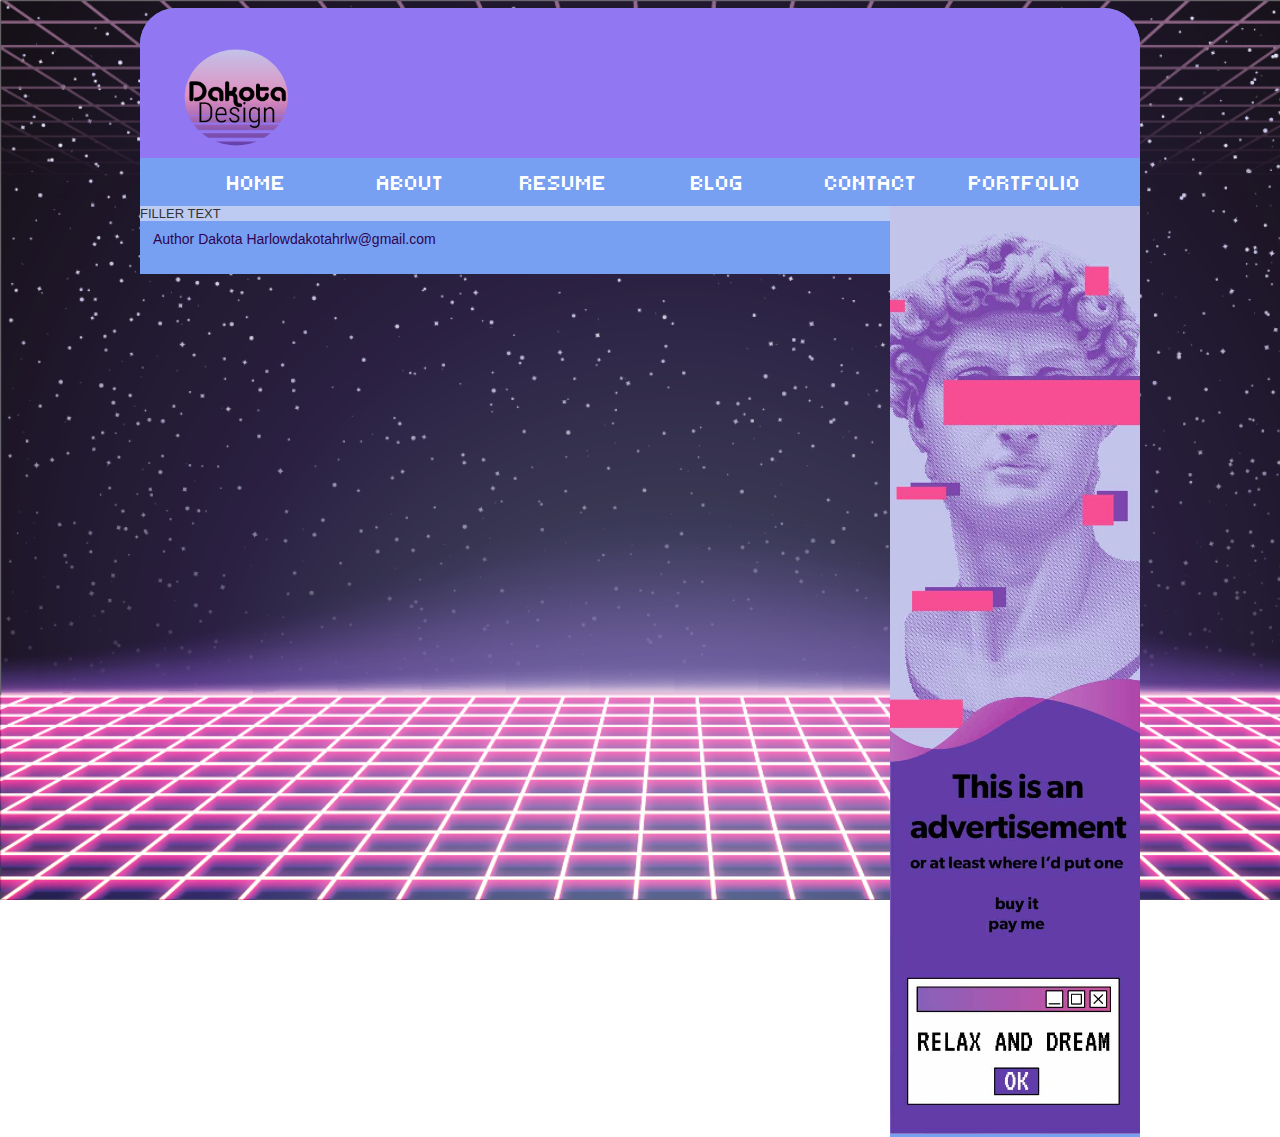
==== index.html @ 226c4175 "Making the links actually work" ====
<!DOCTYPE html>
<html lang="en">
<head>
<title>Home</title>
<link rel="preconnect" href="https://fonts.googleapis.com">
<link rel="preconnect" href="https://fonts.gstatic.com" crossorigin>
<link href="https://fonts.googleapis.com/css2?family=Roboto+Condensed:ital,wght@0,100..900;1,100..900&family=Tiny5&display=swap" rel="stylesheet">
<link rel="stylesheet" type="text/css" href="layout-practice.css"  />
</head>
<body>
    <div id="wrapper">
        <div id="header">
            <img id="logo" src="imgs/dakota-design-logo.png" alt="vaporwave-esque logo says 'Dakota Design'">
      </div>
		
      <div id="navigation">
              <ul>
		<li>HOME </li>
		<li><a href="about me/about me.html" target="_self">ABOUT</a> </li>
		<li><a href="resume/resume.html" target="_self">RESUME</a></li>
        <li><a href="blog/blog.html" target="_self">BLOG</a></li>
        <li><a href="contact/contact.html" target="_self">CONTACT</a></li>
		<li><a href="portfolio/portfolio.html" target="_self">PORTFOLIO</a></li>
      		</ul>
        </div>
        <div id="rightcolumn">
            <img id="ad" src="imgs/adplaceholder-20.jpg" alt="an ad mockup reads 'This is an advertisement, or at least where I'd put one, buy it, pay me' followed by a non clickable button labeled 'relax and dream'" />
				 
        </div>
		
        <div id="content">
          FILLER TEXT
        </div>
      
<footer>
  <p>Author Dakota Harlow<br>
  <a href="mailto:dakotahrlw@gmail.com">dakotahrlw@gmail.com</a></p>
</footer>
		
    </div>
</body>
</html>
---- layout-practice.css ----
body {
    font-family: Verdana, Arial, Helvetica, sans-serif;
    font-size: 13px;
    color:#333;
	background-image: url("imgs/bgimg.png");
	background-repeat: no-repeat;
	background-attachment: fixed;
	background-size: cover;}

p {padding: 10px;
	font-size: 14px;
	display: flex;
    align-items:top;
}

#wrapper {
    margin: 0 auto;
    width: 1000px;
	max-width: 1500px;
	border-top-left-radius: 36px;
	border-top-right-radius: 36px;
}


#header {
    float: left;
    height: 150px;
	width: 1000px;
    background: #9177F2;
	border-top-left-radius: 36px;
	border-top-right-radius: 36px;
}

h1 {
	font-size:36;
	margin: auto;
	width: 300px;
	text-align: center;
}

h2 {font-size: 24;
font-weight: bold;
padding-left: 72px; }

#navigation {
    float: left;
    height: 48px;
    width: 1000px;
    background-color: #77A0F2;	
}

#content {
    float: left;
    background: #BDCBF2;
    width: 750px;
}

#password {
	float: left;
	padding: 24px;
    background: #BDCBF2;
    width: 750px;
}

#rightcolumn {
    background: #77A0F2;
    width: 250px;
    float: right;
}

footer {
	text-align: center;
	padding: 3px;
	background-color: #77a0f2;
	color: #300350;
	border-top-left-radius: 36px;
	border-top-right-radius: 36px;
}

#ad {
	width:inherit;
}


#logo {
	width: 200px;
	height: 160px;
}

#selfie {
	width: 250px;
	height: 250px;
	margin: 12px;
	border-radius: 144px;
}

#resume {
	width: inherit;
}


#navigation ul li {
	list-style: none;
	float: left;
	margin-right: auto;
	margin-left: auto;
	margin-top: 0px;
	color: #FFFFFF;
	letter-spacing: 0px;
	margin-left: auto;
	text-align: center;
	width: 16%;
	transition: all 0.3s linear;
	font-family: "Tiny5", sans-serif;
	font-weight: 400;
	font-style: normal;
	font-size: 22px;
}

#navigation ul li:hover {
	color: #300350;
	cursor: pointer;}

a { color: inherit;
  text-decoration: inherit; 
	}
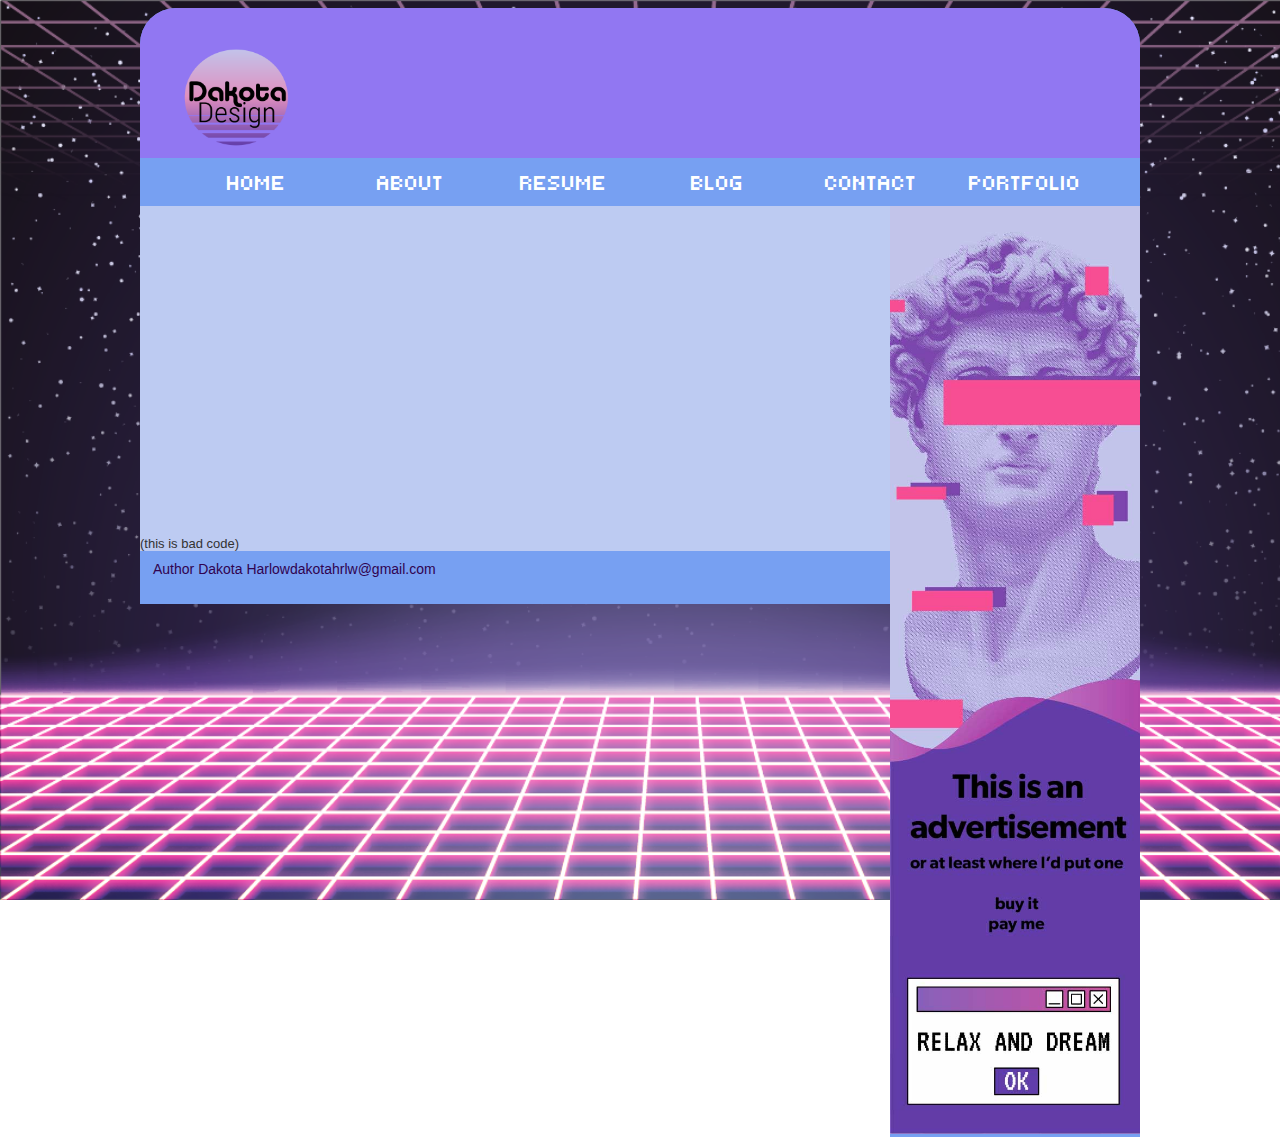
==== commit 80e6d066: "bruh" ====
--- a/index.html
+++ b/index.html
@@ -29,7 +29,7 @@
         </div>
 		
         <div id="content">
-          FILLER TEXT
+          <br><br><br><br><br><br><br><br><br><br><br><br><br><br><br><br><br><br><br><br><br><br>(this is bad code)
         </div>
       
 <footer>
--- a/layout-practice.css
+++ b/layout-practice.css
@@ -2,8 +2,8 @@
 
 
 body {
-    font-family: Verdana, Arial, Helvetica, sans-serif;
     font-size: 13px;
+	font-family: Gotham, "Helvetica Neue", Helvetica, Arial, "sans-serif";
     color:#333;
 	background-image: url("imgs/bgimg.png");
 	background-repeat: no-repeat;
@@ -36,14 +36,17 @@
 
 h1 {
 	font-size:36;
+	font-family: Gotham, "Helvetica Neue", Helvetica, Arial, "sans-serif";
 	margin: auto;
 	width: 300px;
 	text-align: center;
 }
 
-h2 {font-size: 24;
-font-weight: bold;
-padding-left: 72px; }
+h2 {
+	font-size: 24;
+	font-family: Gotham, "Helvetica Neue", Helvetica, Arial, "sans-serif";
+	font-weight: bold;
+	padding-left: 72px; }
 
 #navigation {
     float: left;
@@ -56,13 +59,7 @@
     float: left;
     background: #BDCBF2;
     width: 750px;
-}
-
-#password {
-	float: left;
-	padding: 24px;
-    background: #BDCBF2;
-    width: 750px;
+	
 }
 
 #rightcolumn {
@@ -110,7 +107,6 @@
 	margin-top: 0px;
 	color: #FFFFFF;
 	letter-spacing: 0px;
-	margin-left: auto;
 	text-align: center;
 	width: 16%;
 	transition: all 0.3s linear;
@@ -128,3 +124,57 @@
   text-decoration: inherit; 
 	}
 
+#container {
+	max-width:400px;
+	width:100%;
+	margin:0 auto;
+	position:relative;}
+
+
+form {
+	max-width:300px;
+	margin:50px auto;
+}
+
+.feedback-input {
+  color:white;
+  font-weight:500;
+  font-size: 16px;
+  font-family:Gotham, "Helvetica Neue", Helvetica, Arial, "sans-serif";
+  border-radius: 8px;
+  line-height: 22px;
+  background-color: #E2E8FB;
+  border:2px solid #77A0F2;
+  transition: all 0.3s;
+  padding: 14px;
+  margin-bottom: 12px;
+  width:100%;
+  box-sizing: border-box;
+  outline:0;
+}
+
+.feedback-input:focus { border:2px solid #CC4949; }
+
+textarea {
+  height: 150px;
+  line-height: 150%;
+  resize:vertical;
+  font-family:Gotham, "Helvetica Neue", Helvetica, Arial, "sans-serif";
+}
+
+[type="submit"] {
+  width: 100%;
+  background:#9177F2;
+  border-radius:8px;
+  border:0;
+  cursor:pointer;
+  color:white;
+  font-family: "Tiny5", sans-serif;
+  font-size:24px;
+  padding-top:12px;
+  padding-bottom:12px;
+  transition: all 0.3s;
+  margin-top:-4px;
+  font-weight:700;
+}
+[type="submit"]:hover { background:#F52E97; }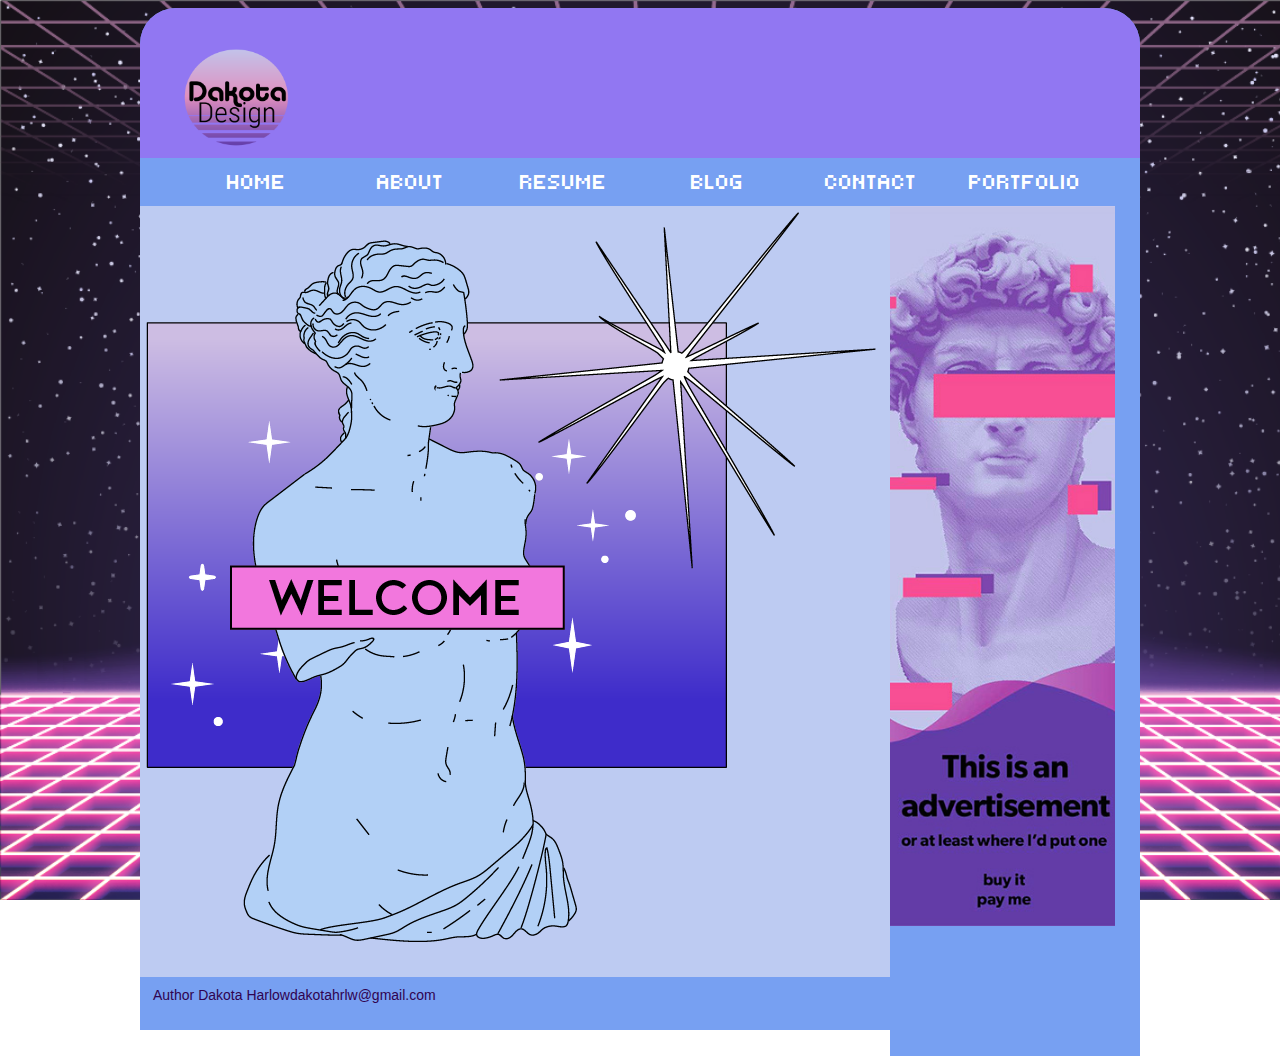
==== commit db449918: "imgs" ====
--- a/index.html
+++ b/index.html
@@ -24,12 +24,12 @@
       		</ul>
         </div>
         <div id="rightcolumn">
-            <img id="ad" src="imgs/adplaceholder-20.jpg" alt="an ad mockup reads 'This is an advertisement, or at least where I'd put one, buy it, pay me' followed by a non clickable button labeled 'relax and dream'" />
+            <img id="ad" src="imgs/adplaceholder-20.jpg" alt="an ad mockup reads 'This is an advertisement, or at least where I'd put one, buy it, pay me'" />
 				 
         </div>
 		
         <div id="content">
-          <br><br><br><br><br><br><br><br><br><br><br><br><br><br><br><br><br><br><br><br><br><br>(this is bad code)
+          <img src="imgs/welcomestatue.png" alt="Welcome sign over a cartoon stylization of a classical greek statue with stars in the background">
         </div>
       
 <footer>
--- a/layout-practice.css
+++ b/layout-practice.css
@@ -2,7 +2,7 @@
 
 
 body {
-    font-size: 13px;
+    font-size: 12px;
 	font-family: Gotham, "Helvetica Neue", Helvetica, Arial, "sans-serif";
     color:#333;
 	background-image: url("imgs/bgimg.png");
@@ -65,6 +65,7 @@
 #rightcolumn {
     background: #77A0F2;
     width: 250px;
+	height: 850px;
     float: right;
 }
 
@@ -78,7 +79,8 @@
 }
 
 #ad {
-	width:inherit;
+	width:auto;
+	max-width: 225px;
 }
 
 
@@ -88,10 +90,10 @@
 }
 
 #selfie {
-	width: 250px;
-	height: 250px;
+	width: 100%;
+	height: 100%;
 	margin: 12px;
-	border-radius: 144px;
+	border-radius: 12px;
 }
 
 #resume {
@@ -125,7 +127,7 @@
 	}
 
 #container {
-	max-width:400px;
+	max-width:500px;
 	width:100%;
 	margin:0 auto;
 	position:relative;}
@@ -137,7 +139,7 @@
 }
 
 .feedback-input {
-  color:white;
+  color:black;
   font-weight:500;
   font-size: 16px;
   font-family:Gotham, "Helvetica Neue", Helvetica, Arial, "sans-serif";
@@ -146,14 +148,17 @@
   background-color: #E2E8FB;
   border:2px solid #77A0F2;
   transition: all 0.3s;
-  padding: 14px;
-  margin-bottom: 12px;
+  padding: 8px;
+  margin-bottom: 8px;
   width:100%;
   box-sizing: border-box;
   outline:0;
 }
 
-.feedback-input:focus { border:2px solid #CC4949; }
+.feedback-input:focus {
+	border:2px solid #77A0F2;
+	background-color: #F1F1F1;
+}
 
 textarea {
   height: 150px;
@@ -177,4 +182,26 @@
   margin-top:-4px;
   font-weight:700;
 }
-[type="submit"]:hover { background:#F52E97; }+[type="submit"]:hover { background:#F52E97; }
+
+table.Contact {
+  width: 75%;
+  margin: auto;
+  background-color: #BDCBF2;
+  border-collapse: collapse;
+  border-width: 4px;
+  border-color: #9177F2;
+  border-style: solid;
+  color: #000000;
+}
+
+table.Contact td, table.Contact th {
+  border-width: 2px;
+  border-color: #9177F2;
+  border-style: solid;
+  padding: 12px;
+}
+
+table.Contact thead {
+  background-color: #F277DF;
+}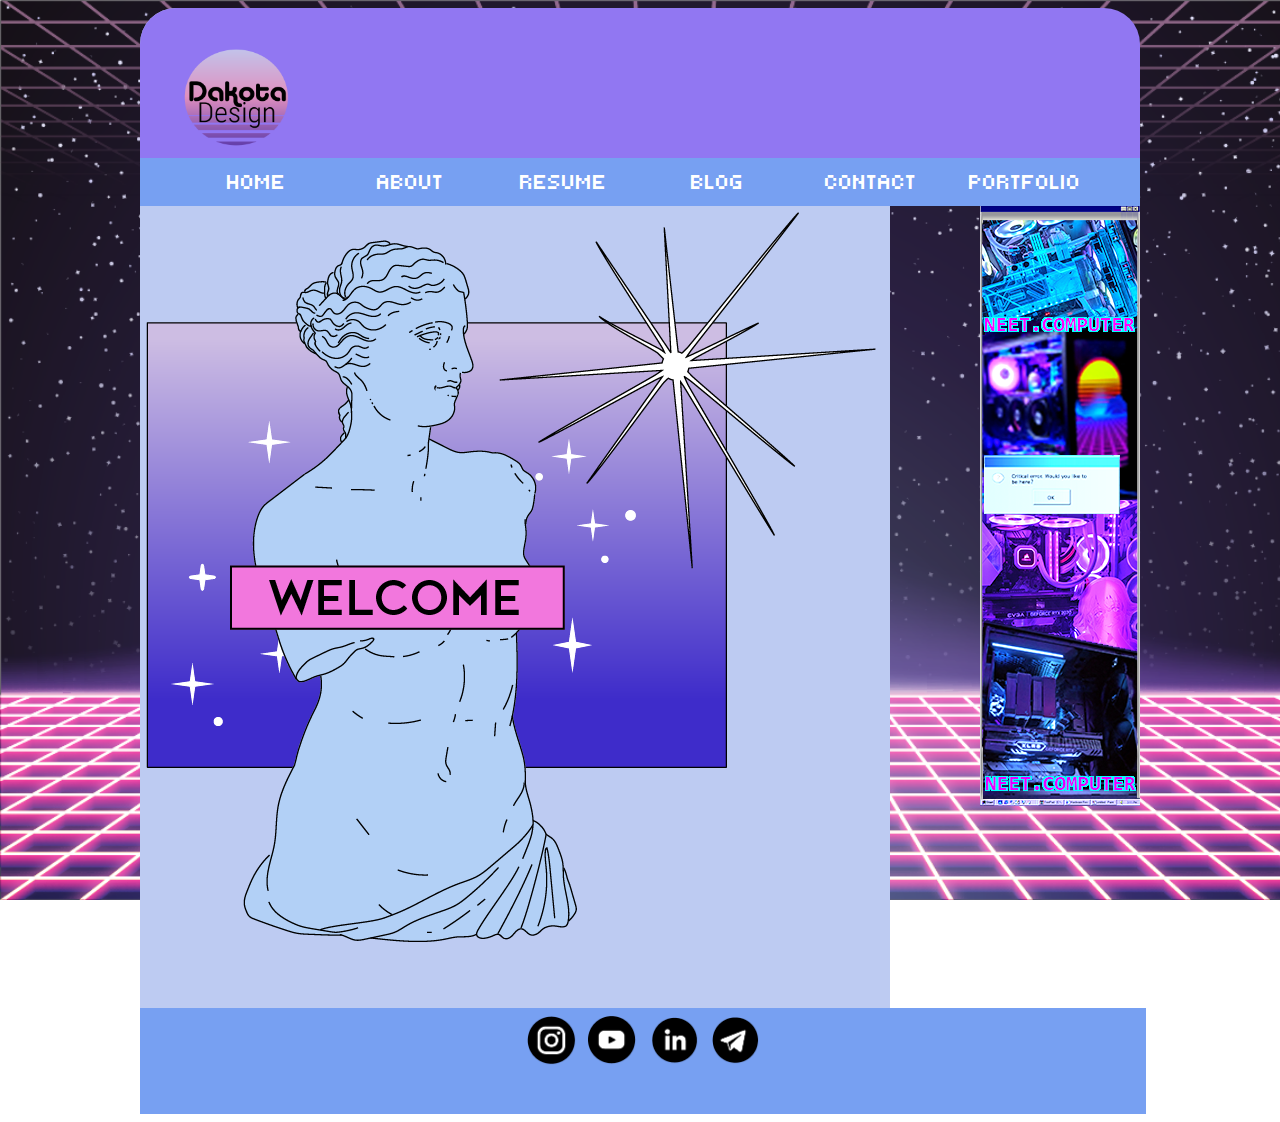
==== commit 74555945: "socialmedia" ====
--- a/index.html
+++ b/index.html
@@ -24,7 +24,7 @@
       		</ul>
         </div>
         <div id="rightcolumn">
-            <img id="ad" src="imgs/adplaceholder-20.jpg" alt="an ad mockup reads 'This is an advertisement, or at least where I'd put one, buy it, pay me'" />
+            <img id="ad" src="imgs/neetad.png" alt="ad for neet.computer" />
 				 
         </div>
 		
@@ -33,8 +33,10 @@
         </div>
       
 <footer>
-  <p>Author Dakota Harlow<br>
-  <a href="mailto:dakotahrlw@gmail.com">dakotahrlw@gmail.com</a></p>
+  	  <a href="https://www.instagram.com/theastrogoat/"><img class="socials" src="imgs/instagram.png" alt="instagram logo, click to go to theastrogoat instagram" onClick="" ></a>
+	  <a href="https://youtu.be/F7rD3ZiOLng"><img class="socials" src="imgs/youtube.png" alt="youtube logo, click to go to a short reel"></a>
+	  <a href="https://www.linkedin.com/in/dakota-harlow-b39184142/"><img class="socials" src="imgs/linkedin.png" alt="linkedin logo, click to go to dakota harlow's linkedin"></a>
+	  <a href="mailto:dakotahrlw@gmail.com"><img class="socials" src="imgs/email.png""" alt="email to dakota"></a>
 </footer>
 		
     </div>
--- a/layout-practice.css
+++ b/layout-practice.css
@@ -19,7 +19,7 @@
 #wrapper {
     margin: 0 auto;
     width: 1000px;
-	max-width: 1500px;
+	height: 100%;
 	border-top-left-radius: 36px;
 	border-top-right-radius: 36px;
 }
@@ -28,7 +28,7 @@
 #header {
     float: left;
     height: 150px;
-	width: 1000px;
+	width: 100%;
     background: #9177F2;
 	border-top-left-radius: 36px;
 	border-top-right-radius: 36px;
@@ -56,17 +56,29 @@
 }
 
 #content {
-    float: left;
     background: #BDCBF2;
-    width: 750px;
-	
+    width: 100%;
+	max-width: 750px;
+	height: auto;
+	min-height: 1000px;
+	border-top-left-radius: 36px;
+	border-top-right-radius: 36px;
+}
+
+#contentfull {
+    background: #BDCBF2;
+    width: 100%;
+	height: auto;
+	min-height: 1000px;
+	border-top-left-radius: 36px;
+	border-top-right-radius: 36px;
 }
 
 #rightcolumn {
-    background: #77A0F2;
     width: 250px;
-	height: 850px;
+	height: 100%;
     float: right;
+	text-align: right;
 }
 
 footer {
@@ -74,13 +86,24 @@
 	padding: 3px;
 	background-color: #77a0f2;
 	color: #300350;
-	border-top-left-radius: 36px;
-	border-top-right-radius: 36px;
-}
-
-#ad {
-	width:auto;
-	max-width: 225px;
+	left: 0;
+    bottom: 0;
+    height: 100px;
+    width: 100%;
+    overflow: hidden;
+}
+
+.socials {
+	width: auto;
+    height: 50px;
+    max-height: 50px;
+	padding: 4px;
+}
+
+.ad {
+	width:100%;
+	max-width: 250px;
+	height: auto;
 }
 
 
@@ -91,7 +114,7 @@
 
 #selfie {
 	width: 100%;
-	height: 100%;
+	height: auto;
 	margin: 12px;
 	border-radius: 12px;
 }
@@ -185,7 +208,7 @@
 [type="submit"]:hover { background:#F52E97; }
 
 table.Contact {
-  width: 75%;
+  width: 50%;
   margin: auto;
   background-color: #BDCBF2;
   border-collapse: collapse;
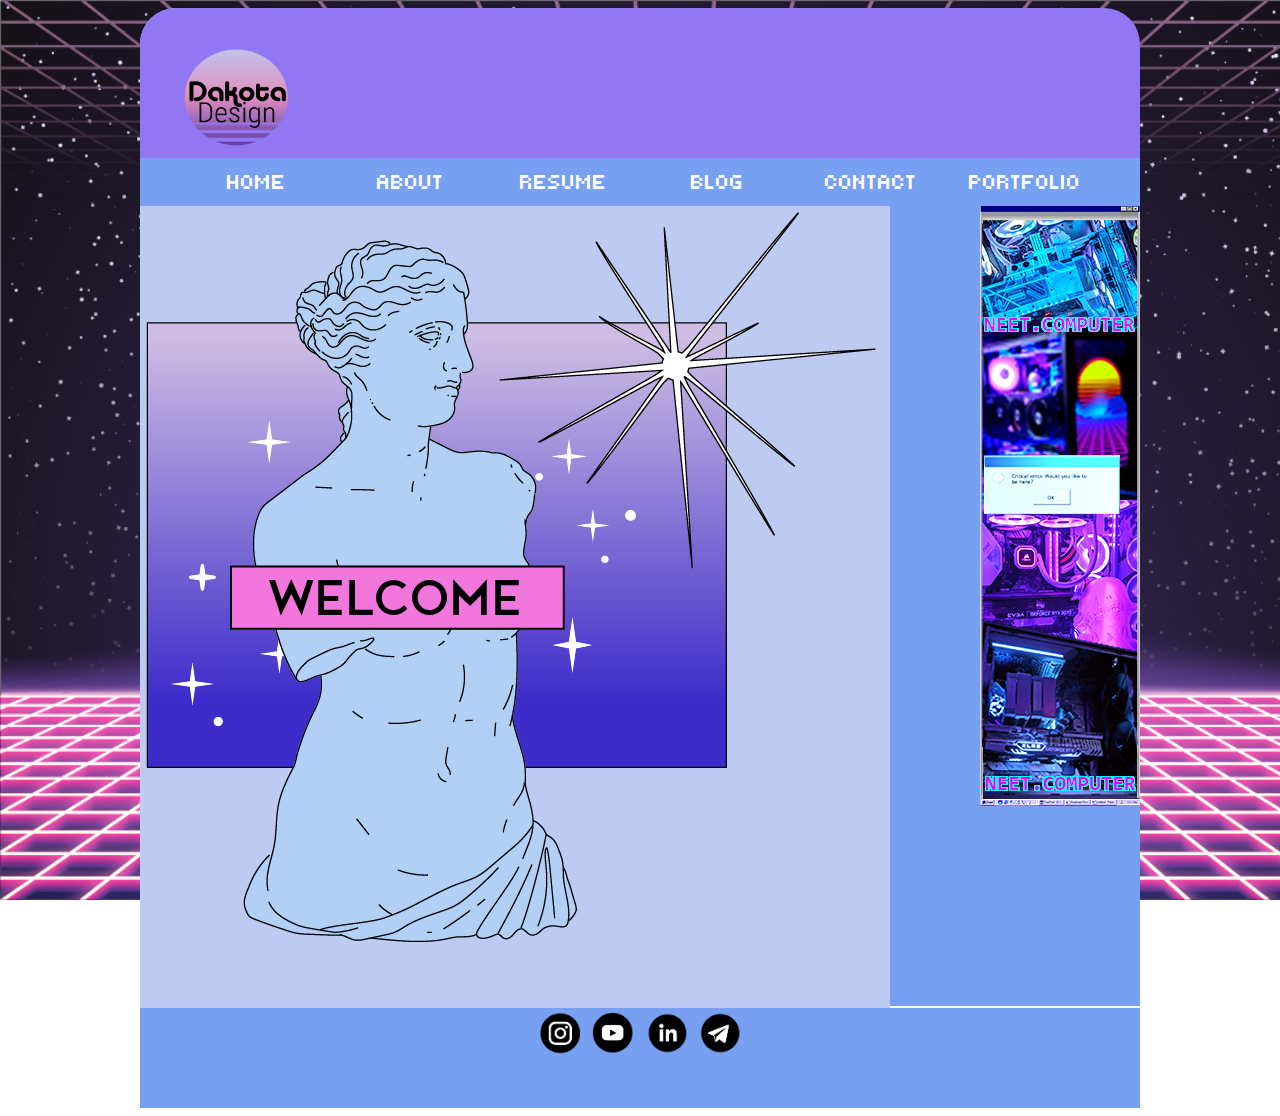
==== commit 57cb964e: "newtab" ====
--- a/index.html
+++ b/index.html
@@ -33,10 +33,10 @@
         </div>
       
 <footer>
-  	  <a href="https://www.instagram.com/theastrogoat/"><img class="socials" src="imgs/instagram.png" alt="instagram logo, click to go to theastrogoat instagram" onClick="" ></a>
-	  <a href="https://youtu.be/F7rD3ZiOLng"><img class="socials" src="imgs/youtube.png" alt="youtube logo, click to go to a short reel"></a>
-	  <a href="https://www.linkedin.com/in/dakota-harlow-b39184142/"><img class="socials" src="imgs/linkedin.png" alt="linkedin logo, click to go to dakota harlow's linkedin"></a>
-	  <a href="mailto:dakotahrlw@gmail.com"><img class="socials" src="imgs/email.png""" alt="email to dakota"></a>
+  	  <a href="https://www.instagram.com/theastrogoat/" target="_blank" ><img class="socials" src="imgs/instagram.png" alt="instagram logo, click to go to theastrogoat instagram"></a>
+	  <a href="https://youtu.be/F7rD3ZiOLng" target="_blank" ><img class="socials" src="imgs/youtube.png" alt="youtube logo, click to go to a short reel"></a>
+	  <a href="https://www.linkedin.com/in/dakota-harlow-b39184142/" target="_blank"><img class="socials" src="imgs/linkedin.png" alt="linkedin logo, click to go to dakota harlow's linkedin"></a>
+	  <a href="mailto:dakotahrlw@gmail.com" target="_blank"><img class="socials" src="imgs/email.png" alt="email to dakota"></a>
 </footer>
 		
     </div>
--- a/layout-practice.css
+++ b/layout-practice.css
@@ -10,10 +10,14 @@
 	background-attachment: fixed;
 	background-size: cover;}
 
-p {padding: 10px;
+p {padding: 8px;
 	font-size: 14px;
 	display: flex;
     align-items:top;
+}
+
+li {
+	font-size: 14px;
 }
 
 #wrapper {
@@ -36,17 +40,16 @@
 
 h1 {
 	font-size:36;
-	font-family: Gotham, "Helvetica Neue", Helvetica, Arial, "sans-serif";
+	font-family: "Tiny5", sans-serif;
 	margin: auto;
-	width: 300px;
-	text-align: center;
+	padding-left: 72px;
 }
 
 h2 {
 	font-size: 24;
 	font-family: Gotham, "Helvetica Neue", Helvetica, Arial, "sans-serif";
 	font-weight: bold;
-	padding-left: 72px; }
+}
 
 #navigation {
     float: left;
@@ -75,15 +78,16 @@
 }
 
 #rightcolumn {
+	background-color: #77a0f2;
     width: 250px;
 	height: 100%;
+	min-height: 800px;
     float: right;
 	text-align: right;
 }
 
 footer {
 	text-align: center;
-	padding: 3px;
 	background-color: #77a0f2;
 	color: #300350;
 	left: 0;
@@ -106,6 +110,22 @@
 	height: auto;
 }
 
+#portfolio {
+    background-color: #BDCBF2; 
+    padding: 15px;
+    border-radius: 0.5%;
+    text-align: center;
+    margin-bottom: 10px;
+}
+
+.project {
+    width: 300px;
+    height: auto;
+    border: 1px solid #ccc;
+    margin: 10px;
+    display: inline-block;
+    line-height: 200px;
+}
 
 #logo {
 	width: 200px;
@@ -114,6 +134,7 @@
 
 #selfie {
 	width: 100%;
+	max-width: 300px;
 	height: auto;
 	margin: 12px;
 	border-radius: 12px;
@@ -227,4 +248,49 @@
 
 table.Contact thead {
   background-color: #F277DF;
-}+}
+
+
+* {
+  box-sizing: border-box;
+}
+
+
+.header {
+  padding: 30px;
+  font-size: 36px;
+  font-family: "Tiny5", sans-serif;
+  text-align: center;
+  background: #BDCBF2;
+  border-top-left-radius: 36px;
+  border-top-right-radius: 36px;
+}
+
+.posts {   
+  float: left;
+  width: 100%;
+}
+
+.fakeimg {
+  background-color: #77A0F2;
+  width: 100%;
+  padding: 20px;
+}
+
+.card {
+   background-color: #BDCBF2;
+   padding: 20px;
+   margin-top: 20px;
+}
+
+.row:after {
+  content: "";
+  display: table;
+  clear: both;
+}
+
+@media screen and (max-width: 800px) {
+  .leftcolumn, .rightcolumn {   
+    width: 100%;
+    padding: 0;
+	}}